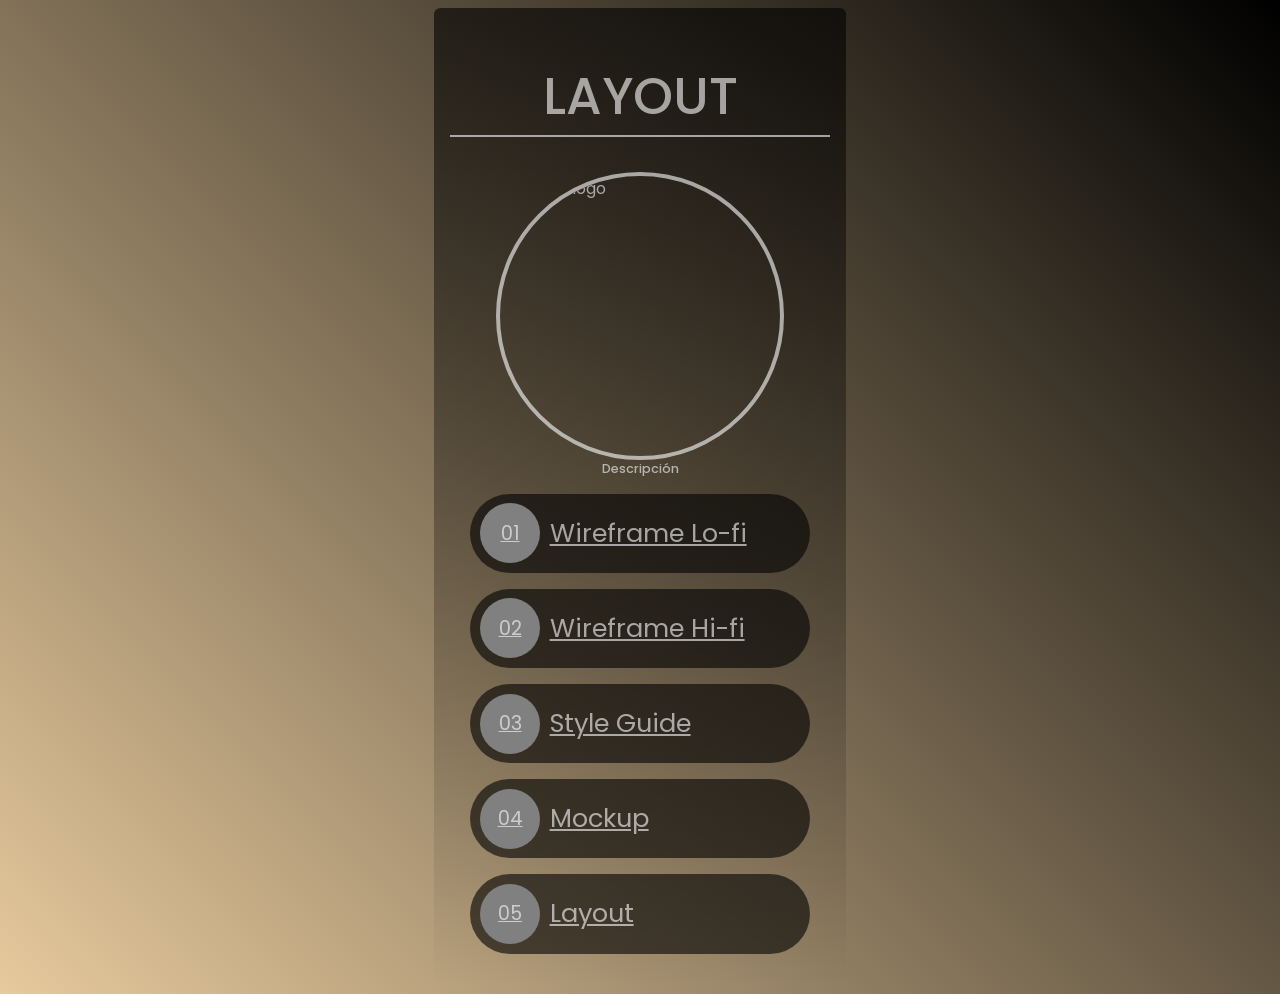
==== 01-layout/index.html @ b52aa7c9 "Se sube cambios del index y parte de menu layouts" ====
<!DOCTYPE html>
<html lang="en">

<head>
    <meta charset="UTF-8">
    <meta name="viewport" content="width=device-width, initial-scale=1.0">
    <title>ADSO 3410390</title>
    <link rel="stylesheet" href="css-layout.css">
</head>

<body class="mainmenu">
    <main>
        <header>
            <h1>LAYOUT</h1>
            <img src="" alt="Layout logo">
            <h5>Descripción</h5>
        </header>
        <menu>
            <a href="" >
                <span>01</span>
                <aside>
                    <h3>Wireframe Lo-fi</h3>
                    
                </aside>
            </a>
            <a  href="" class="link-two" >
                <span>02</span>
                <aside>
                    <h3>Wireframe Hi-fi</h3>
                </aside>
            </a>
            <a href="" >
                <span>03</span>
                <aside>
                    <h3>Style Guide</h3>
                </aside>
            </a>
            <a  href="" class="link-two" >
                <span>04</span>
                <aside>
                    <h3>Mockup</h3>
                </aside>
            </a>
            <a  href="" class="link-two" >
                <span>05</span>
                <aside>
                    <h3>Layout</h3>
                </aside>
            </a>
        </menu>
    </main>
</body>

</html>
---- 01-layout/css-layout.css ----
/* Google Fonts: Poppins*/
@import url('https://fonts.googleapis.com/css2?family=Poppins:ital,wght@0,100;0,200;0,300;0,400;0,500;0,600;0,700;0,800;0,900;1,100;1,200;1,300;1,400;1,500;1,600;1,700;1,800;1,900&display=swap');


body {
    background: linear-gradient(45deg, rgb(231, 202, 157), rgb(0, 0, 0));
    color: #fff9;
    display: flex;
    font-family: Poppins, serif;
    justify-content: center;
    min-height: 100dvh;
    align-items: center;

    main{
        background: linear-gradient(to bottom, #0009, #0000);
        border-radius: 0.4rem;
        padding: 1rem;
        min-width: 380px;
    }
    /*  Main Menu*/
    &.mainmenu {
        main{
            header{
                h1{
                    border-bottom: 2px solid #fff9;
                    font-size: 3.2rem;
                    text-align: center;
                    font-weight: 450;
                }
            }
            img{
                border: 4px solid #fff9;
                border-radius: 50%;
                display: flex;
                height: 280px;
                margin: 0 auto;
                object-fit: cover;
                width: 280px;
            }
            h2{
                text-transform: uppercase;
                text-align: center;
                font-weight: 500;
                margin: 0;
            }
            h3{
                font-weight: 500;
                text-align: center;
                margin: 0;
            }
            h4{
                font-weight: 500;
                font-size: 0.8rem;
                text-align: center;
                margin: 0;
            }
            h5{
                font-size: 0.8rem;
                font-weight: 500;
                margin: 0;
                text-align: center;
            }
        }
        menu{
            align-items: center;
            display: flex;
            flex-direction: column;
            gap: 1rem;
            justify-content: center;
            padding: 0;
             a:is(:link, :visited) {
            align-items: center;
            background-color: #0009;
        border-radius: 5rem;
        color: #fff9;
        display: flex;
        padding: 0.6rem;
        transition: all 0.4s ease-in;
        width: 320px;

        /* Fuerza a que todos los textos internos mantengan el color deseado */
        & * {
        color: #fff9;
        }

        &:is(:hover) {
        background-color: #000c;
        transform: scale(1.04) translateX(18px);
        }
                span {
                    background-color: grey; 
                    border-radius: 50%;
                    display: flex;
                    justify-content: center;
                    align-items: center;
                    font-size: 1.2rem;
                    height: 60px;
                    width: 60px;
                }
                &:hover span {
                    background-color: rgba(0, 0, 0, 0.6);
                }
                aside {
                    margin-left: 0.6rem;
                    display: flex;
                    flex-direction: column;
                    justify-content: center;
                    align-items: start;
                    h3 {
                        margin: 0;
                        font-size: 1.6rem;
                        font-weight: 400;
                    }
                    small {
                        color: #fff9;
                        font-size: 0.8rem;
                        font-weight: 300;
                    }
            }    }
        }
    }
}
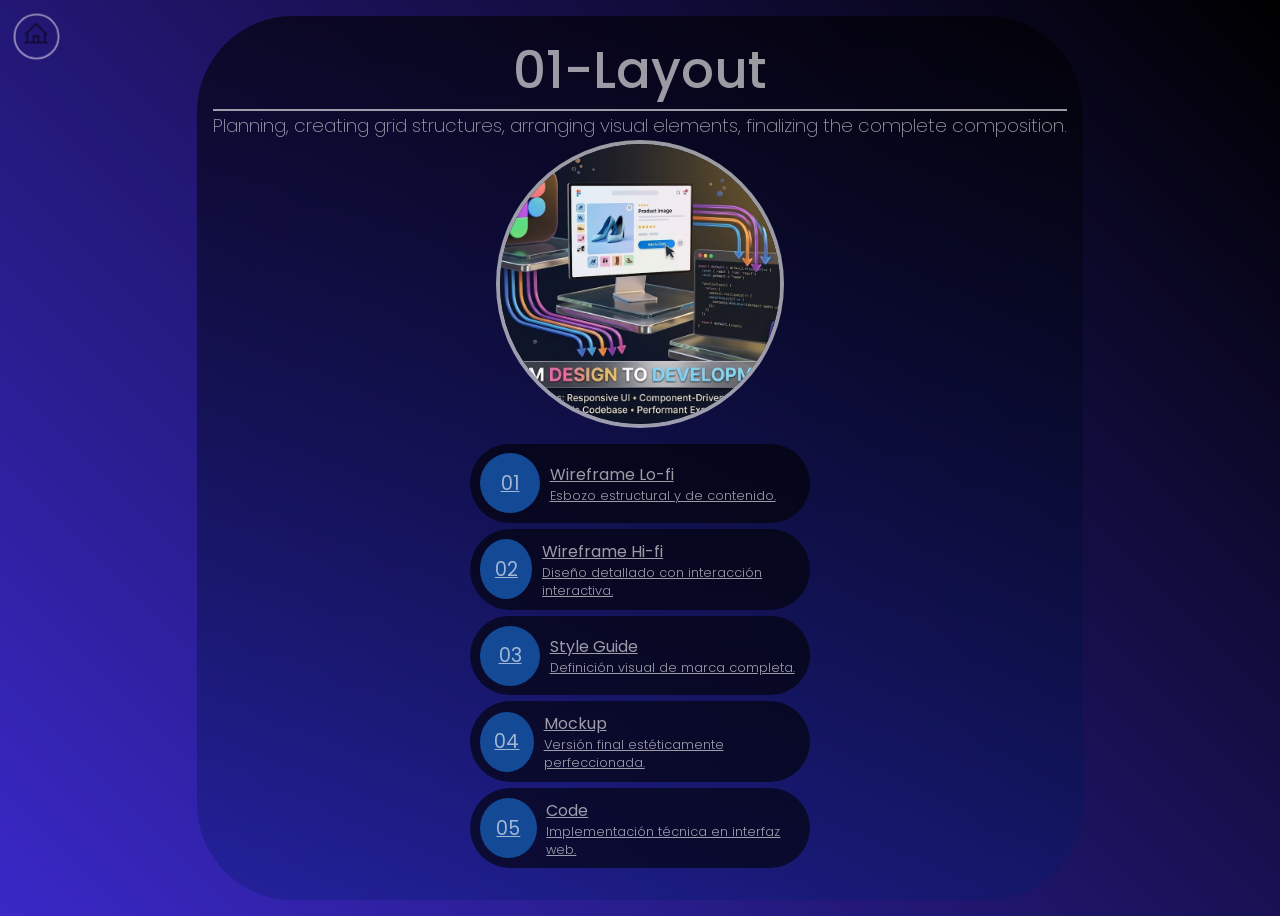
==== commit bc72bc84: "Se sube nuevo index completo de layout" ====
--- a/01-layout/index.html
+++ b/01-layout/index.html
@@ -8,43 +8,52 @@
     <link rel="stylesheet" href="css-layout.css">
 </head>
 
-<body class="mainmenu">
+<body class="mainmenu layout">
+  <nav class="back">
+    <a href="../index.html">
+      <svg xmlns="http://www.w3.org/2000/svg" width="32" height="32" fill="#000000" viewBox="0 0 256 256"><path d="M240,208H224V136l2.34,2.34A8,8,0,0,0,237.66,127L139.31,28.68a16,16,0,0,0-22.62,0L18.34,127a8,8,0,0,0,11.32,11.31L32,136v72H16a8,8,0,0,0,0,16H240a8,8,0,0,0,0-16ZM48,120l80-80,80,80v88H160V152a8,8,0,0,0-8-8H104a8,8,0,0,0-8,8v56H48Zm96,88H112V160h32Z"></path></svg>
+    </a>
+  </nav>
     <main>
         <header>
-            <h1>LAYOUT</h1>
-            <img src="" alt="Layout logo">
-            <h5>Descripción</h5>
+            <h1>01-Layout</h1>
+            <h3>Planning, creating grid structures, arranging visual elements, finalizing the complete composition.</h3>
+            <img src="../src/images/layout.png" alt="Layout logo">
         </header>
         <menu>
-            <a href="" >
+            <a href="01-Layout/index.html" >
                 <span>01</span>
                 <aside>
                     <h3>Wireframe Lo-fi</h3>
-                    
+                    <small>Esbozo estructural y de contenido.</small>
                 </aside>
             </a>
             <a  href="" class="link-two" >
                 <span>02</span>
                 <aside>
                     <h3>Wireframe Hi-fi</h3>
+                    <small>Diseño detallado con interacción interactiva.</small>
                 </aside>
             </a>
             <a href="" >
                 <span>03</span>
                 <aside>
                     <h3>Style Guide</h3>
+                    <small>Definición visual de marca completa.</small>
                 </aside>
             </a>
             <a  href="" class="link-two" >
                 <span>04</span>
                 <aside>
                     <h3>Mockup</h3>
+                    <small>Versión final estéticamente perfeccionada.</small>
                 </aside>
             </a>
             <a  href="" class="link-two" >
                 <span>05</span>
                 <aside>
-                    <h3>Layout</h3>
+                    <h3>Code</h3>
+                    <small>Implementación técnica en interfaz web.</small>
                 </aside>
             </a>
         </menu>
--- a/01-layout/css-layout.css
+++ b/01-layout/css-layout.css
@@ -11,9 +11,63 @@
     min-height: 100dvh;
     align-items: center;
 
+  nav.back {
+        align-items: center;
+        border: 2px solid #fff;
+        border-radius: 50%;
+        display: flex;
+        justify-content: center;
+        height: 40px;
+        left: 8px;
+        opacity: .6;
+        padding: 0.4rem;
+        position: fixed;
+        top: 8px;
+        transform: scale(.8);
+        transition: all 0.4s ease-in;
+        width: 40px;
+        &:hover {
+            transform: scale(1.1);
+            opacity: 1;
+        }
+    }
+    
+    &.mainmenu.layout {
+      background: linear-gradient(45deg, rgb(58, 40, 199), rgb(0, 0, 0));
+      main{
+        header{
+          h1{
+            margin: 0;
+          }
+          h3{
+            font-weight: 200;
+          }
+          img{
+            background-color: #0003;
+          }
+        }
+        menu{
+          gap: 0.4rem;
+          a:is(:link, :visited){
+            span{
+              background-color: rgb(19, 73, 149);
+            }
+            aside{
+              h3{
+                font-size: 1rem;
+              }
+            }
+            &:is(:hover){
+              background-color: rgb(83, 108, 192);
+            }
+          }
+        }
+      }
+    }
+
     main{
-        background: linear-gradient(to bottom, #0009, #0000);
-        border-radius: 0.4rem;
+        background: linear-gradient(to bottom, #0009, #021c7154);
+        border-radius: 6rem;
         padding: 1rem;
         min-width: 380px;
     }
